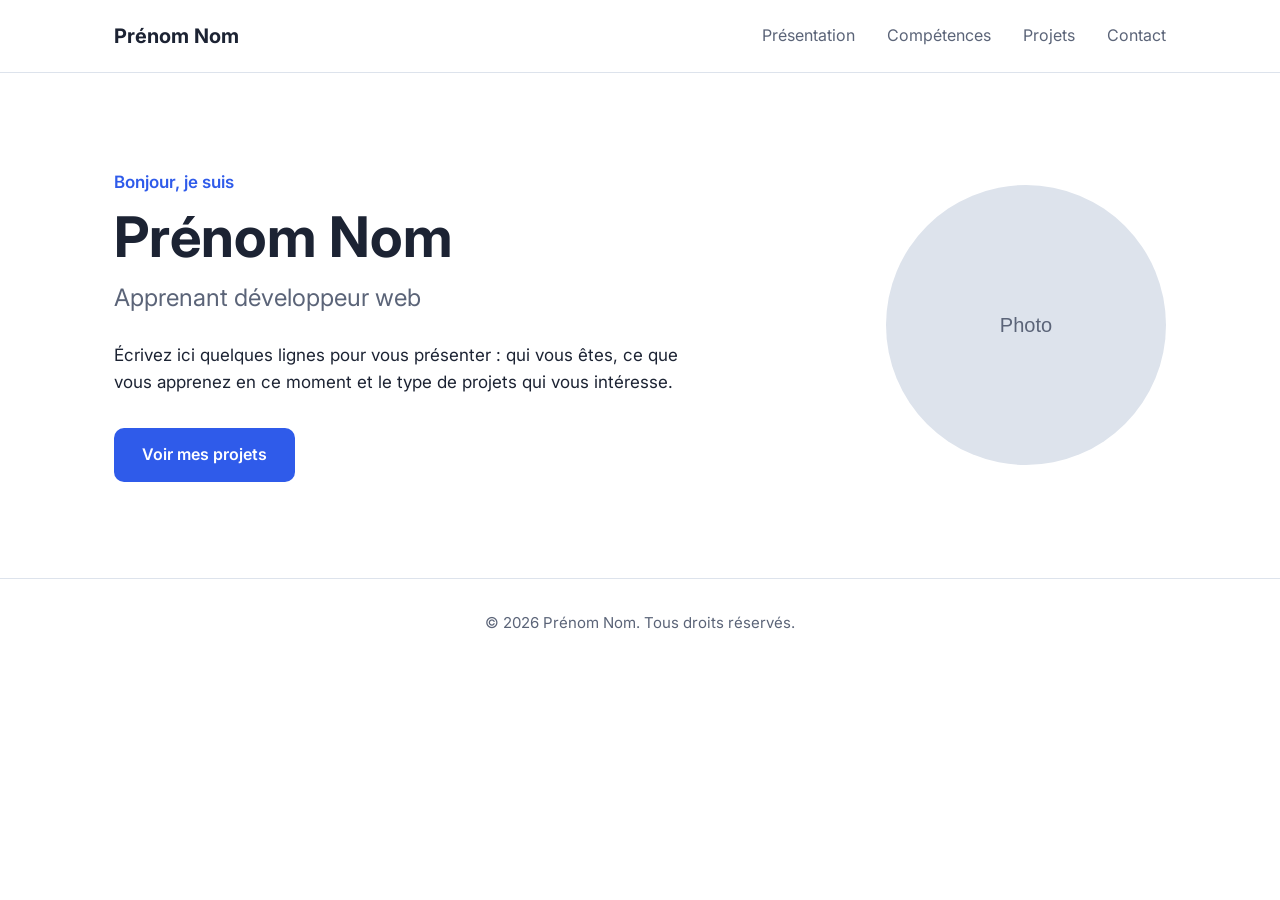
==== starter-portfolio-/site/index.html @ 953fbc24 "testing the push" ====
<!DOCTYPE html>
<html lang="fr">
<head>
  <meta charset="UTF-8">
  <meta name="viewport" content="width=device-width, initial-scale=1.0">
  <meta name="description" content="Portfolio de Prénom Nom, apprenant développeur web.">
  <title>Prénom Nom — Portfolio</title>

  <!-- Police Inter (Google Fonts) -->
  <link rel="preconnect" href="https://fonts.googleapis.com">
  <link rel="preconnect" href="https://fonts.gstatic.com" crossorigin>
  <link href="https://fonts.googleapis.com/css2?family=Inter:wght@400;600;700&amp;display=swap" rel="stylesheet">

  <link rel="stylesheet" href="css/style.css">
</head>
<body>

  <!-- ========== EN-TÊTE ========== -->
  <header class="en-tete">
    <div class="conteneur en-tete__contenu">
      <a class="logo" href="#presentation">Prénom Nom</a>
      <nav aria-label="Navigation principale">
        <ul class="menu">
          <li><a href="#presentation">Présentation</a></li>
          <li><a href="#competences">Compétences</a></li>
          <li><a href="#projets">Projets</a></li>
          <li><a href="#contact">Contact</a></li>
        </ul>
      </nav>
    </div>
  </header>

  <main>

    <!-- ========== PRÉSENTATION ========== -->
    <section id="presentation" class="presentation">
      <div class="conteneur presentation__contenu">
        <div class="presentation__texte">
          <p class="surtitre">Bonjour, je suis</p>
          <h1>Prénom Nom</h1>
          <p class="metier">Apprenant développeur web</p>
          <p>Écrivez ici quelques lignes pour vous présenter : qui vous êtes, ce que vous apprenez en ce moment et le type de projets qui vous intéresse.</p>
          <a class="bouton" href="#projets">Voir mes projets</a>
        </div>
        <img class="presentation__photo" src="images/avatar.svg" alt="Portrait de Prénom Nom" width="280" height="280">
      </div>
    </section>

  </main>

  <!-- ========== PIED DE PAGE ========== -->
  <footer class="pied">
    <div class="conteneur">
      <p>© 2026 Prénom Nom. Tous droits réservés.</p>
    </div>
  </footer>

</body>
</html>
---- starter-portfolio-/site/css/style.css ----
/* ==========================================================
   Portfolio — modèle de départ (une seule page)
   Sommaire :
   1. Variables
   2. Base
   3. En-tête
   4. Présentation
   5. Sections communes
   6. Compétences
   7. Projets
   8. Contact
   9. Pied de page
   ========================================================== */

/* ---------- 1. Variables ---------- */
:root {
  /* Couleurs */
  --couleur-fond: #ffffff;
  --couleur-fond-clair: #f4f6fa;
  --couleur-texte: #1c2333;
  --couleur-texte-doux: #5b6478;
  --couleur-principale: #2f5bea;
  --couleur-bordure: #dde3ec;

  /* Typographie */
  --police: "Inter", Arial, sans-serif;

  /* Mise en page */
  --largeur-max: 1100px;
  --rayon: 10px;
}

/* ---------- 2. Base ---------- */
* {
  box-sizing: border-box;
}

body {
  margin: 0;
  font-family: var(--police);
  font-size: 17px;
  line-height: 1.6;
  color: var(--couleur-texte);
  background-color: var(--couleur-fond);
}

h1,
h2,
h3 {
  margin: 0;
  line-height: 1.2;
}

p {
  margin: 0;
}

ul {
  margin: 0;
  padding: 0;
  list-style: none;
}

a {
  color: inherit;
  text-decoration: none;
}

.conteneur {
  max-width: var(--largeur-max);
  margin: 0 auto;
  padding: 0 24px;
}

.bouton {
  display: inline-block;
  padding: 14px 28px;
  border: none;
  border-radius: var(--rayon);
  font-family: var(--police);
  font-size: 16px;
  font-weight: 600;
  color: #ffffff;
  background-color: var(--couleur-principale);
  cursor: pointer;
}

.lien {
  font-weight: 600;
  color: var(--couleur-principale);
}

/* ---------- 3. En-tête ---------- */
.en-tete {
  border-bottom: 1px solid var(--couleur-bordure);
}

.en-tete__contenu {
  display: flex;
  justify-content: space-between;
  align-items: center;
  height: 72px;
}

.logo {
  font-size: 20px;
  font-weight: 700;
}

.menu {
  display: flex;
  gap: 32px;
}

.menu a {
  font-size: 16px;
  color: var(--couleur-texte-doux);
}

/* ---------- 4. Présentation ---------- */
.presentation {
  padding: 96px 0;
}

.presentation__contenu {
  display: flex;
  justify-content: space-between;
  align-items: center;
  gap: 64px;
}

.presentation__texte {
  max-width: 600px;
}

.surtitre {
  margin-bottom: 8px;
  font-weight: 600;
  color: var(--couleur-principale);
}

.presentation h1 {
  font-size: 56px;
}

.metier {
  margin-top: 8px;
  margin-bottom: 24px;
  font-size: 24px;
  color: var(--couleur-texte-doux);
}

.presentation .bouton {
  margin-top: 32px;
}

.presentation__photo {
  width: 280px;
  height: 280px;
  border-radius: 50%;
}

/* ---------- 5. Sections communes ---------- */
.section {
  padding: 80px 0;
}

.section--claire {
  background-color: var(--couleur-fond-clair);
}

.section h2 {
  font-size: 36px;
}

.section__intro {
  margin-top: 8px;
  margin-bottom: 40px;
  color: var(--couleur-texte-doux);
}

/* ---------- 6. Compétences ---------- */
.competences {
  display: flex;
  gap: 16px;
}

.competences li {
  padding: 10px 22px;
  border: 1px solid var(--couleur-bordure);
  border-radius: var(--rayon);
  font-weight: 600;
  background-color: var(--couleur-fond);
}

/* ---------- 7. Projets ---------- */
/* Les projets sont empilés les uns sous les autres. */
.projet {
  display: flex;
  align-items: center;
  gap: 32px;
  margin-bottom: 24px;
  padding: 24px;
  border: 1px solid var(--couleur-bordure);
  border-radius: var(--rayon);
}

.projet__image {
  width: 320px;
  height: 200px;
  border-radius: var(--rayon);
}

.projet h3 {
  margin-bottom: 8px;
  font-size: 22px;
}

.projet p {
  color: var(--couleur-texte-doux);
}

.technologies {
  display: flex;
  gap: 8px;
  margin-top: 16px;
  margin-bottom: 16px;
}

.technologies li {
  padding: 4px 12px;
  border-radius: 6px;
  font-size: 14px;
  background-color: var(--couleur-fond-clair);
}

/* ---------- 8. Contact ---------- */
.formulaire {
  max-width: 560px;
}

.formulaire label {
  display: block;
  margin-bottom: 6px;
  font-weight: 600;
}

.formulaire input,
.formulaire textarea {
  display: block;
  width: 100%;
  margin-bottom: 20px;
  padding: 12px 14px;
  border: 1px solid var(--couleur-bordure);
  border-radius: var(--rayon);
  font-family: var(--police);
  font-size: 16px;
  color: var(--couleur-texte);
  background-color: var(--couleur-fond);
}

.reseaux {
  display: flex;
  gap: 24px;
  margin-top: 40px;
}

/* ---------- 9. Pied de page ---------- */
.pied {
  padding: 32px 0;
  border-top: 1px solid var(--couleur-bordure);
  font-size: 15px;
  text-align: center;
  color: var(--couleur-texte-doux);
}
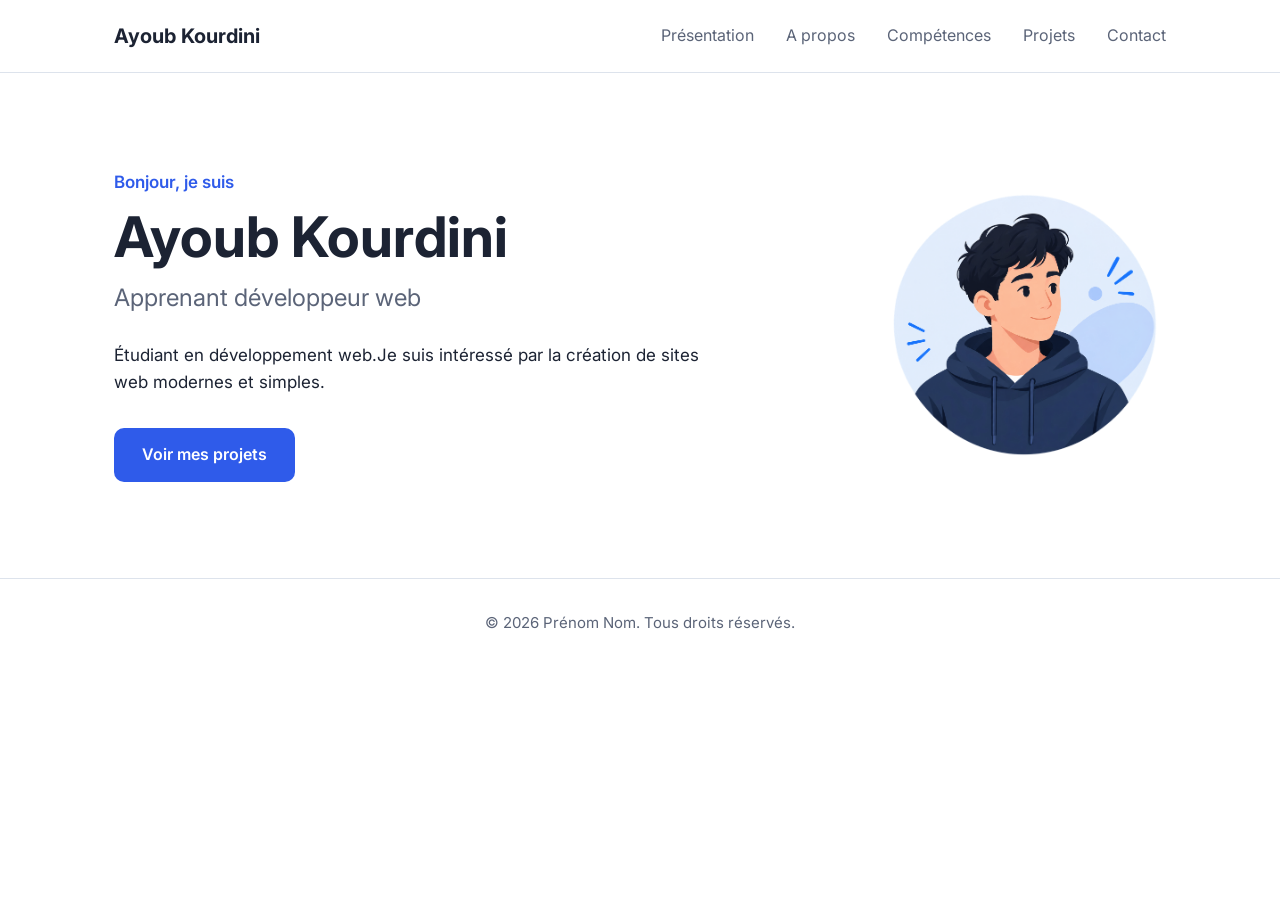
==== commit 27870d32: "add projets page" ====
--- a/starter-portfolio-/site/index.html
+++ b/starter-portfolio-/site/index.html
@@ -18,10 +18,11 @@
   <!-- ========== EN-TÊTE ========== -->
   <header class="en-tete">
     <div class="conteneur en-tete__contenu">
-      <a class="logo" href="#presentation">Prénom Nom</a>
+      <a class="logo" href="#presentation">Ayoub Kourdini</a>
       <nav aria-label="Navigation principale">
         <ul class="menu">
           <li><a href="#presentation">Présentation</a></li>
+          <li><a href="#a propos">A propos</a></li>
           <li><a href="#competences">Compétences</a></li>
           <li><a href="#projets">Projets</a></li>
           <li><a href="#contact">Contact</a></li>
@@ -37,12 +38,12 @@
       <div class="conteneur presentation__contenu">
         <div class="presentation__texte">
           <p class="surtitre">Bonjour, je suis</p>
-          <h1>Prénom Nom</h1>
+          <h1>Ayoub Kourdini</h1>
           <p class="metier">Apprenant développeur web</p>
-          <p>Écrivez ici quelques lignes pour vous présenter : qui vous êtes, ce que vous apprenez en ce moment et le type de projets qui vous intéresse.</p>
+          <p>Étudiant en développement web.Je suis intéressé par la création de sites web modernes et simples.</p>
           <a class="bouton" href="#projets">Voir mes projets</a>
         </div>
-        <img class="presentation__photo" src="images/avatar.svg" alt="Portrait de Prénom Nom" width="280" height="280">
+        <img class="presentation__photo" src="images/avatar.png" alt="Portrait de Prénom Nom" width="280" height="280">
       </div>
     </section>
 
